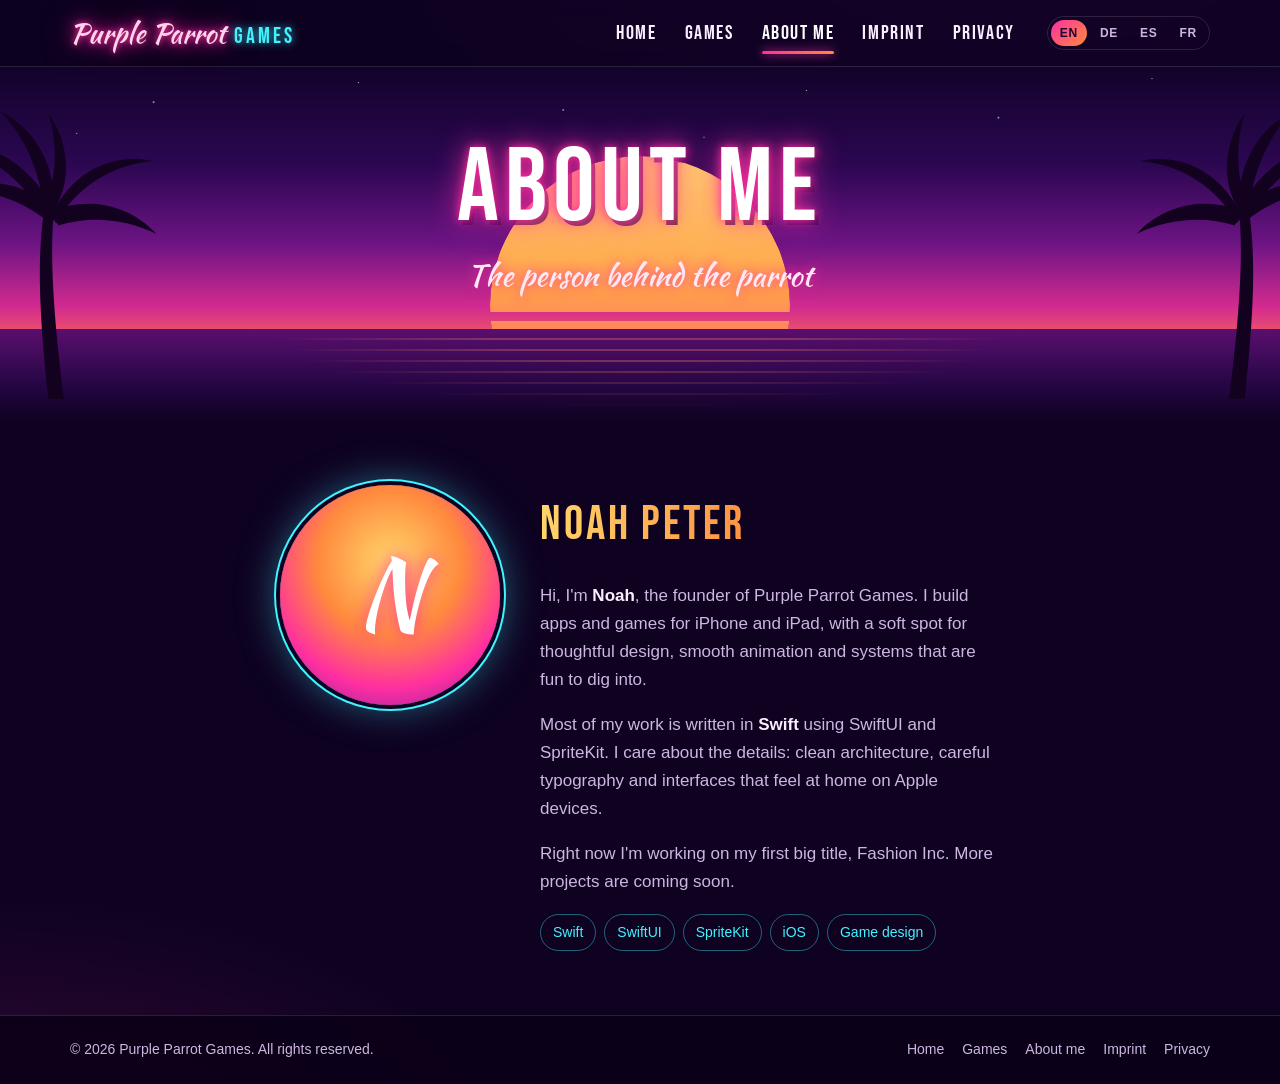
==== about.html @ 0d822679 "Vice City redesign: Purple Parrot Games, 5 pages, EN/DE/ES/FR" ====
<!doctype html>
<html lang="en">
<head>
<meta charset="utf-8">
<meta name="viewport" content="width=device-width, initial-scale=1">
<title data-i18n="title.about">About me – Purple Parrot Games</title>
<meta name="description" content="Purple Parrot Games – independent game studio from Lucerne, Switzerland.">
<meta name="theme-color" content="#0e0220">
<link rel="icon" href="data:image/svg+xml,%3Csvg xmlns='http://www.w3.org/2000/svg' viewBox='0 0 64 64'%3E%3Cdefs%3E%3ClinearGradient id='g' x1='0' y1='0' x2='0' y2='1'%3E%3Cstop offset='0' stop-color='%23ffd66b'/%3E%3Cstop offset='1' stop-color='%23ff2fa0'/%3E%3C/linearGradient%3E%3C/defs%3E%3Ccircle cx='32' cy='32' r='30' fill='url(%23g)'/%3E%3Ctext x='32' y='43' font-family='Georgia' font-size='30' font-weight='700' text-anchor='middle' fill='%231a0536'%3EP%3C/text%3E%3C/svg%3E">
<link rel="preload" href="assets/fonts/bebas-neue.woff2" as="font" type="font/woff2" crossorigin>
<link rel="stylesheet" href="assets/style.css">
<script src="assets/i18n.js" defer></script>
</head>
<body>
<header class="site-header"><div class="bar">
<a class="logo" href="index.html" aria-label="Purple Parrot Games"><span class="s">Purple Parrot</span><span class="g">GAMES</span></a>
<button class="menu-btn" type="button" aria-expanded="false" aria-controls="nav" data-i18n-aria="menu" aria-label="Menu">&#9776;</button>
<nav class="nav" id="nav"><a href="index.html"><span data-i18n="nav.home">Home</span></a><a href="games.html"><span data-i18n="nav.games">Games</span></a><a href="about.html" aria-current="page"><span data-i18n="nav.about">About me</span></a><a href="impressum.html"><span data-i18n="nav.impressum">Imprint</span></a><a href="datenschutz.html"><span data-i18n="nav.privacy">Privacy</span></a></nav>
<div class="langs" role="group" aria-label="Language"><button type="button" data-lang="en" aria-pressed="true">EN</button><button type="button" data-lang="de" aria-pressed="false">DE</button><button type="button" data-lang="es" aria-pressed="false">ES</button><button type="button" data-lang="fr" aria-pressed="false">FR</button></div>
</div></header>
<main>
<section class="sky page-hero"><div class="sun" aria-hidden="true"></div><div class="sea" aria-hidden="true"></div><svg class="palm l" viewBox="0 0 300 420" aria-hidden="true" fill="currentColor">
<path d="M150 150c-6 60-2 140 14 270h-22c-14-128-16-206-6-270z"/>
<path d="M150 150c-40-40-100-50-148-26 46-6 96 8 136 40z"/>
<path d="M150 150c-30-60-84-96-140-92 50 14 96 50 126 102z"/>
<path d="M150 150c4-62-28-118-76-140 34 34 56 84 62 142z"/>
<path d="M150 150c30-56 84-82 142-70-56 4-104 34-134 80z"/>
<path d="M150 150c52-20 110-6 146 34-44-22-96-26-140-12z"/>
<path d="M150 150c26-40 22-96-8-138 14 46 12 92-6 132z"/>
<circle cx="146" cy="156" r="9"/><circle cx="158" cy="162" r="8"/>
</svg><svg class="palm r" viewBox="0 0 300 420" aria-hidden="true" fill="currentColor">
<path d="M150 150c-6 60-2 140 14 270h-22c-14-128-16-206-6-270z"/>
<path d="M150 150c-40-40-100-50-148-26 46-6 96 8 136 40z"/>
<path d="M150 150c-30-60-84-96-140-92 50 14 96 50 126 102z"/>
<path d="M150 150c4-62-28-118-76-140 34 34 56 84 62 142z"/>
<path d="M150 150c30-56 84-82 142-70-56 4-104 34-134 80z"/>
<path d="M150 150c52-20 110-6 146 34-44-22-96-26-140-12z"/>
<path d="M150 150c26-40 22-96-8-138 14 46 12 92-6 132z"/>
<circle cx="146" cy="156" r="9"/><circle cx="158" cy="162" r="8"/>
</svg>
<h1 data-i18n="nav.about">About me</h1><p data-i18n="about.sub">The person behind the parrot</p></section>
<section class="wrap narrow">
<div class="about">
<div class="avatar" aria-hidden="true">N</div>
<div>
<h2 class="section-title">Noah Peter</h2>
<p data-i18n-html="about.p1_html">Hi, I'm <strong>Noah</strong>, the founder of Purple Parrot Games. I build apps and games for iPhone and iPad, with a soft spot for thoughtful design, smooth animation and systems that are fun to dig into.</p>
<p data-i18n-html="about.p2_html">Most of my work is written in <strong>Swift</strong> using SwiftUI and SpriteKit. I care about the details: clean architecture, careful typography and interfaces that feel at home on Apple devices.</p>
<p data-i18n="about.p3">Right now I&#x27;m working on my first big title, Fashion Inc. More projects are coming soon.</p>
<div class="chips"><span>Swift</span><span>SwiftUI</span><span>SpriteKit</span><span>iOS</span><span>Game design</span></div>
</div>
</div>
</section>
</main>
<footer class="site-footer"><div class="bar">
<span>© 2026 Purple Parrot Games. <span data-i18n="footer.rights">All rights reserved.</span></span>
<nav><a href="index.html"><span data-i18n="nav.home">Home</span></a><a href="games.html"><span data-i18n="nav.games">Games</span></a><a href="about.html"><span data-i18n="nav.about">About me</span></a><a href="impressum.html"><span data-i18n="nav.impressum">Imprint</span></a><a href="datenschutz.html"><span data-i18n="nav.privacy">Privacy</span></a></nav></div></footer>
</body>
</html>
---- assets/style.css ----
@font-face{font-family:"Kaushan Script";src:url(fonts/kaushan-script.woff2) format("woff2");font-display:swap}
@font-face{font-family:"Bebas Neue";src:url(fonts/bebas-neue.woff2) format("woff2");font-display:swap}

:root{
  --night:#0e0220;--deep:#1a0536;--purple:#3d0b66;--violet:#7a1fa2;
  --pink:#ff2fa0;--hot:#ff4f8b;--orange:#ff8a3d;--sun:#ffd66b;--cyan:#3ff3ff;
  --text:#fbefff;--muted:#cdb6e0;--line:rgba(255,255,255,.12);
  --glass:rgba(30,6,58,.62);
  --script:"Kaushan Script","Brush Script MT",cursive;
  --display:"Bebas Neue","Impact","Arial Narrow",sans-serif;
  --body:-apple-system,BlinkMacSystemFont,"Segoe UI",Roboto,Helvetica,Arial,sans-serif;
}
*{box-sizing:border-box}
html{scroll-behavior:smooth}
body{margin:0;background:var(--night);color:var(--text);font:17px/1.65 var(--body);
  background-image:radial-gradient(1200px 600px at 80% -10%,rgba(122,31,162,.35),transparent 60%),
  radial-gradient(900px 500px at 0% 110%,rgba(255,47,160,.18),transparent 60%);min-height:100vh;display:flex;flex-direction:column}
a{color:var(--cyan)}
img,svg{display:block}

/* ---------- header ---------- */
.site-header{position:sticky;top:0;z-index:50;background:rgba(14,2,32,.78);backdrop-filter:blur(12px);-webkit-backdrop-filter:blur(12px);border-bottom:1px solid var(--line)}
.bar{max-width:1180px;margin:0 auto;padding:10px 20px;display:flex;align-items:center;gap:20px}
.logo{display:flex;align-items:baseline;gap:8px;text-decoration:none;white-space:nowrap}
.logo .s{font-family:var(--script);font-size:28px;color:#ffd3ec;text-shadow:0 0 6px var(--pink),0 0 18px var(--pink),0 0 34px rgba(255,47,160,.6)}
.logo .g{font-family:var(--display);font-size:22px;letter-spacing:.14em;color:var(--cyan);text-shadow:0 0 8px rgba(63,243,255,.8)}
.nav{display:flex;gap:4px;margin-left:auto}
.nav a{font-family:var(--display);font-size:20px;letter-spacing:.08em;color:var(--text);text-decoration:none;padding:6px 12px;border-radius:8px;position:relative;transition:color .2s}
.nav a:hover{color:var(--sun)}
.nav a[aria-current=page]{color:#fff}
.nav a[aria-current=page]::after{content:"";position:absolute;left:12px;right:12px;bottom:2px;height:3px;border-radius:3px;background:linear-gradient(90deg,var(--pink),var(--orange));box-shadow:0 0 10px var(--pink)}
.langs{display:flex;gap:4px;padding:3px;border:1px solid var(--line);border-radius:999px}
.langs button{font:600 12px/1 var(--body);letter-spacing:.06em;color:var(--muted);background:none;border:0;padding:7px 9px;border-radius:999px;cursor:pointer}
.langs button:hover{color:var(--text)}
.langs button[aria-pressed=true]{background:linear-gradient(135deg,var(--pink),var(--orange));color:#1a0536}
.menu-btn{display:none;margin-left:auto;background:none;border:1px solid var(--line);color:var(--text);border-radius:10px;width:42px;height:38px;cursor:pointer;font-size:20px}

@media (max-width:900px){
  .menu-btn{display:block}
  .nav{position:absolute;top:100%;left:0;right:0;flex-direction:column;gap:0;background:rgba(14,2,32,.97);border-bottom:1px solid var(--line);padding:8px 16px 16px;display:none}
  .nav.open{display:flex}
  .nav a{font-size:24px;padding:10px 4px}
  .nav a[aria-current=page]::after{left:4px;right:auto;width:40px}
  .langs{order:3}
}
@media (max-width:520px){
  .bar{flex-wrap:wrap;gap:10px;padding:10px 16px}
  .logo .s{font-size:24px}.logo .g{font-size:18px}
  .langs{width:100%;justify-content:center}
  .menu-btn{order:2}
}

/* ---------- sky scenes ---------- */
.sky{position:relative;overflow:hidden;isolation:isolate;
  background:linear-gradient(180deg,#12032a 0%,#2c0752 28%,#6d1484 50%,#d42b8f 68%,#ff7a45 82%,#ffb35c 90%)}
.sky::before{/* stars */content:"";position:absolute;inset:0 0 45% 0;z-index:-1;opacity:.7;
  background-image:radial-gradient(1.5px 1.5px at 12% 18%,#fff,transparent),radial-gradient(1px 1px at 28% 8%,#fff,transparent),radial-gradient(1.5px 1.5px at 44% 22%,#ffe6f6,transparent),radial-gradient(1px 1px at 63% 12%,#fff,transparent),radial-gradient(1.5px 1.5px at 78% 26%,#dff,transparent),radial-gradient(1px 1px at 90% 6%,#fff,transparent),radial-gradient(1px 1px at 6% 34%,#fff,transparent),radial-gradient(1px 1px at 55% 36%,#fff,transparent)}
.sun{position:absolute;left:50%;bottom:18%;width:min(56vw,460px);aspect-ratio:1;transform:translateX(-50%);border-radius:50%;z-index:-1;
  background:linear-gradient(180deg,var(--sun) 0%,#ffa04a 45%,var(--pink) 100%);
  box-shadow:0 0 80px rgba(255,120,80,.55),0 0 160px rgba(255,47,160,.35);
  -webkit-mask:linear-gradient(#000 0 52%,transparent 52% 55%,#000 55% 63%,transparent 63% 67%,#000 67% 74%,transparent 74% 79%,#000 79% 85%,transparent 85% 91%,#000 91%);
          mask:linear-gradient(#000 0 52%,transparent 52% 55%,#000 55% 63%,transparent 63% 67%,#000 67% 74%,transparent 74% 79%,#000 79% 85%,transparent 85% 91%,#000 91%)}
.sea{position:absolute;left:0;right:0;bottom:0;height:20%;z-index:-1;
  background:linear-gradient(180deg,#5a0f6e 0%,#260645 60%,var(--night) 100%)}
.sea::before{content:"";position:absolute;inset:0;opacity:.55;
  background:repeating-linear-gradient(180deg,transparent 0 9px,rgba(255,140,90,.55) 9px 11px);
  -webkit-mask:radial-gradient(40% 120% at 50% 0,#000 30%,transparent 72%);mask:radial-gradient(40% 120% at 50% 0,#000 30%,transparent 72%)}
.palm{position:absolute;bottom:14%;z-index:-1;color:#12021f;width:min(34vw,330px);height:auto}
.palm.l{left:-4%}
.palm.r{right:-5%;transform:scaleX(-1)}
.palm.r.small{right:14%;width:min(18vw,170px);bottom:17%;opacity:.9}

.hero{min-height:min(86vh,820px);display:flex;align-items:center;justify-content:center;text-align:center;padding:90px 20px 220px}
.hero .kicker{font-family:var(--display);letter-spacing:.32em;font-size:clamp(14px,2.2vw,18px);color:#ffe3f3;text-shadow:0 0 10px rgba(255,47,160,.8)}
.brand-xl{margin:.3em 0 0;line-height:.9}
.brand-xl .s{display:block;font-family:var(--script);font-weight:400;font-size:clamp(58px,13vw,150px);color:#fff0fa;transform:rotate(-6deg);
  text-shadow:0 0 4px #fff,0 0 14px var(--pink),0 0 34px var(--pink),0 0 70px rgba(255,47,160,.8),4px 6px 0 rgba(60,0,80,.6)}
.brand-xl .g{display:block;margin-top:.3em;font-family:var(--display);font-size:clamp(34px,7vw,78px);letter-spacing:.35em;padding-left:.35em;
  color:transparent;-webkit-text-stroke:2px var(--cyan);text-shadow:0 0 18px rgba(63,243,255,.75)}
.tagline{max-width:620px;margin:22px auto 30px;font-size:clamp(17px,2.3vw,21px);color:#fff;text-shadow:0 2px 12px rgba(40,0,60,.9)}
.btns{display:flex;gap:14px;justify-content:center;flex-wrap:wrap}
.btn{font-family:var(--display);font-size:22px;letter-spacing:.1em;text-decoration:none;padding:12px 26px 10px;border-radius:12px;transition:transform .15s,box-shadow .2s}
.btn:hover{transform:translateY(-2px)}
.btn.primary{color:#1a0536;background:linear-gradient(135deg,var(--sun),var(--orange) 45%,var(--pink));box-shadow:0 8px 30px rgba(255,47,160,.45)}
.btn.ghost{color:#fff;border:2px solid var(--cyan);box-shadow:0 0 16px rgba(63,243,255,.4),inset 0 0 16px rgba(63,243,255,.2);background:rgba(14,2,32,.35)}

.page-hero{padding:70px 20px 120px;text-align:center}
.page-hero .sun{width:min(46vw,300px);bottom:-10%}
.page-hero .sea{height:26%}
.page-hero .palm{width:min(24vw,210px);bottom:6%}
.page-hero h1{margin:0;font-family:var(--display);font-weight:400;font-size:clamp(52px,10vw,104px);letter-spacing:.06em;line-height:1;color:#fff;
  text-shadow:0 0 10px var(--pink),0 0 30px var(--pink),4px 5px 0 rgba(50,0,70,.7)}
.page-hero p{margin:10px 0 0;font-family:var(--script);font-size:clamp(22px,3.4vw,30px);color:#ffe7f4;text-shadow:0 0 12px rgba(255,47,160,.9)}

/* ---------- content ---------- */
main{flex:1}
.wrap{max-width:1080px;margin:0 auto;padding:64px 20px}
.narrow{max-width:760px}
.section-title{font-family:var(--display);font-weight:400;font-size:clamp(34px,5vw,48px);letter-spacing:.06em;margin:0 0 18px;
  background:linear-gradient(90deg,var(--sun),var(--orange),var(--pink));-webkit-background-clip:text;background-clip:text;color:transparent}
.lead{font-size:19px;color:var(--muted);max-width:720px}
.grid{display:grid;grid-template-columns:repeat(auto-fit,minmax(280px,1fr));gap:24px;margin-top:28px}
.card{position:relative;padding:28px;border-radius:20px;background:var(--glass);border:1px solid rgba(255,47,160,.35);
  box-shadow:0 0 0 1px rgba(63,243,255,.06),0 20px 50px rgba(0,0,0,.35)}
.card h3{font-family:var(--display);font-weight:400;font-size:34px;letter-spacing:.05em;margin:0 0 4px}
.card .meta{font-size:14px;letter-spacing:.06em;text-transform:uppercase;color:var(--cyan);margin-bottom:12px}
.card p{color:var(--muted);margin:0 0 10px}
.badge{display:inline-block;font:700 12px/1 var(--body);letter-spacing:.12em;text-transform:uppercase;padding:7px 11px;border-radius:999px;color:#1a0536;background:linear-gradient(135deg,var(--sun),var(--pink))}
.game-art{height:190px;border-radius:14px;margin:-8px -8px 22px;overflow:hidden;position:relative;
  background:linear-gradient(180deg,#2c0752,#a01d8a 60%,#ff8a3d)}
.game-art .tag{position:absolute;left:18px;bottom:14px;font-family:var(--script);font-size:40px;color:#fff;text-shadow:0 0 12px var(--pink),0 0 26px var(--pink)}
.game-art .tower{position:absolute;bottom:0;background:#1a0430;border-radius:3px 3px 0 0}
.game-art .tower::after{content:"";position:absolute;inset:10px 6px auto;height:70%;opacity:.7;
  background:repeating-linear-gradient(180deg,transparent 0 7px,rgba(255,214,107,.55) 7px 9px)}
.card.soon{display:flex;flex-direction:column;justify-content:center;align-items:flex-start;border-style:dashed;border-color:rgba(63,243,255,.4)}
.card.soon .q{font-family:var(--script);font-size:64px;line-height:1;color:var(--cyan);text-shadow:0 0 16px rgba(63,243,255,.7);margin-bottom:8px}

.feature{display:grid;grid-template-columns:1.1fr .9fr;gap:36px;align-items:center}
@media (max-width:800px){.feature{grid-template-columns:1fr}}

.about{display:grid;grid-template-columns:220px 1fr;gap:40px;align-items:start}
.avatar{width:220px;aspect-ratio:1;border-radius:50%;display:grid;place-items:center;font-family:var(--script);font-size:96px;color:#fff;
  background:radial-gradient(circle at 50% 35%,var(--sun),var(--orange) 40%,var(--pink) 70%,var(--violet));
  box-shadow:0 0 0 4px var(--night),0 0 0 6px var(--cyan),0 0 40px rgba(63,243,255,.5);text-shadow:0 0 18px var(--pink)}
.about p{color:var(--muted)}
.about p strong{color:var(--text)}
.chips{display:flex;flex-wrap:wrap;gap:8px;margin-top:18px}
.chips span{font-size:14px;padding:6px 12px;border-radius:999px;border:1px solid rgba(63,243,255,.4);color:var(--cyan)}
@media (max-width:700px){.about{grid-template-columns:1fr}.avatar{width:160px;font-size:70px;margin:0 auto}}

.legal h2{font-family:var(--display);font-weight:400;font-size:30px;letter-spacing:.05em;margin:38px 0 8px;color:var(--sun)}
.legal h2:first-child{margin-top:0}
.legal p,.legal li{color:var(--muted)}
.legal address{font-style:normal;color:var(--text);line-height:1.8}
.todo{background:rgba(255,214,107,.18);color:var(--sun);border:1px dashed var(--sun);border-radius:6px;padding:1px 6px}
.note{font-size:14px;color:var(--muted);border-left:3px solid var(--pink);padding-left:12px;margin-top:36px}

/* ---------- footer ---------- */
.site-footer{border-top:1px solid var(--line);background:rgba(10,1,24,.9)}
.site-footer .bar{flex-wrap:wrap;justify-content:space-between;padding:22px 20px;font-size:14px;color:var(--muted)}
.site-footer nav{display:flex;gap:18px;flex-wrap:wrap}
.site-footer a{color:var(--muted);text-decoration:none}
.site-footer a:hover{color:var(--pink)}

@media (prefers-reduced-motion:no-preference){
  .sun{animation:glow 6s ease-in-out infinite alternate}
  @keyframes glow{to{box-shadow:0 0 110px rgba(255,120,80,.7),0 0 200px rgba(255,47,160,.45)}}
  .brand-xl .s{animation:flicker 7s infinite}
  @keyframes flicker{0%,92%,100%{opacity:1}93%{opacity:.75}94%{opacity:1}96%{opacity:.85}}
}
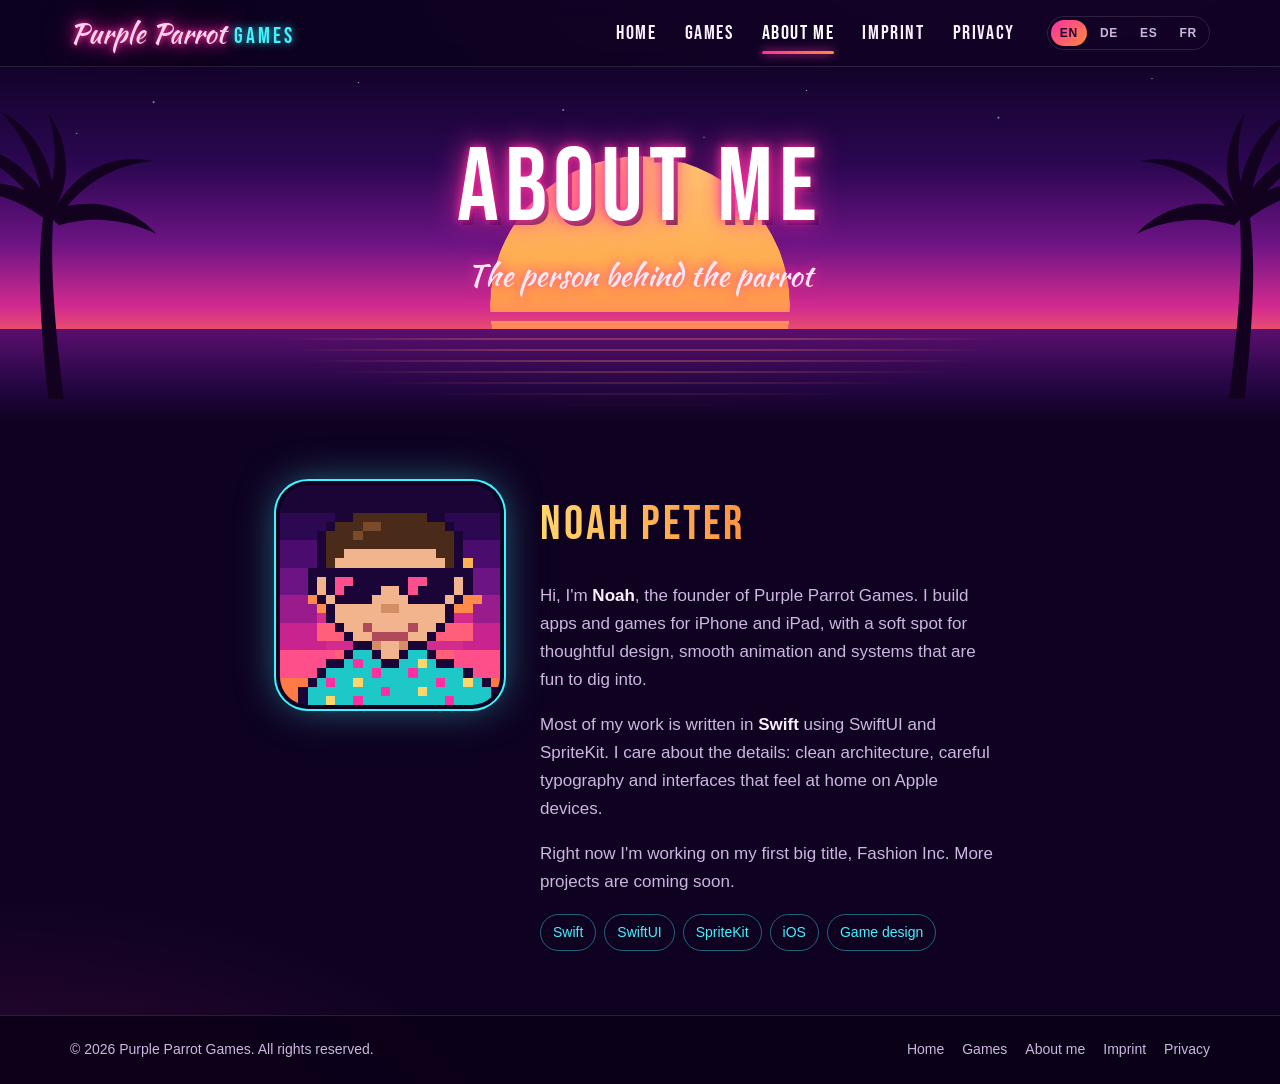
==== commit 2f32bf65: "Update about.html" ====
--- a/about.html
+++ b/about.html
@@ -41,7 +41,7 @@
 <h1 data-i18n="nav.about">About me</h1><p data-i18n="about.sub">The person behind the parrot</p></section>
 <section class="wrap narrow">
 <div class="about">
-<div class="avatar" aria-hidden="true">N</div>
+<div class="avatar" style="background:#1a0536;border-radius:28px;overflow:hidden"><svg class="pixel-avatar" style="width:100%;height:100%;display:block" viewBox="0 0 24 24" shape-rendering="crispEdges" role="img" aria-label="Pixel art portrait of Noah"><rect x="0" y="0" width="24" height="1" fill="#1a0536"/><rect x="0" y="1" width="24" height="1" fill="#1a0536"/><rect x="0" y="2" width="24" height="1" fill="#1a0536"/><rect x="0" y="3" width="6" height="1" fill="#2c0752"/><rect x="6" y="3" width="2" height="1" fill="#1a0536"/><rect x="8" y="3" width="8" height="1" fill="#4a2a18"/><rect x="16" y="3" width="2" height="1" fill="#1a0536"/><rect x="18" y="3" width="6" height="1" fill="#2c0752"/><rect x="0" y="4" width="5" height="1" fill="#2c0752"/><rect x="5" y="4" width="1" height="1" fill="#1a0536"/><rect x="6" y="4" width="3" height="1" fill="#4a2a18"/><rect x="9" y="4" width="2" height="1" fill="#7a4a2a"/><rect x="11" y="4" width="7" height="1" fill="#4a2a18"/><rect x="18" y="4" width="1" height="1" fill="#1a0536"/><rect x="19" y="4" width="5" height="1" fill="#2c0752"/><rect x="0" y="5" width="4" height="1" fill="#2c0752"/><rect x="4" y="5" width="1" height="1" fill="#1a0536"/><rect x="5" y="5" width="3" height="1" fill="#4a2a18"/><rect x="8" y="5" width="1" height="1" fill="#7a4a2a"/><rect x="9" y="5" width="10" height="1" fill="#4a2a18"/><rect x="19" y="5" width="1" height="1" fill="#1a0536"/><rect x="20" y="5" width="4" height="1" fill="#2c0752"/><rect x="0" y="6" width="4" height="1" fill="#4a0d6e"/><rect x="4" y="6" width="1" height="1" fill="#1a0536"/><rect x="5" y="6" width="14" height="1" fill="#4a2a18"/><rect x="19" y="6" width="1" height="1" fill="#1a0536"/><rect x="20" y="6" width="4" height="1" fill="#4a0d6e"/><rect x="0" y="7" width="4" height="1" fill="#4a0d6e"/><rect x="4" y="7" width="1" height="1" fill="#1a0536"/><rect x="5" y="7" width="2" height="1" fill="#4a2a18"/><rect x="7" y="7" width="10" height="1" fill="#f2b48c"/><rect x="17" y="7" width="2" height="1" fill="#4a2a18"/><rect x="19" y="7" width="1" height="1" fill="#1a0536"/><rect x="20" y="7" width="4" height="1" fill="#4a0d6e"/><rect x="0" y="8" width="4" height="1" fill="#4a0d6e"/><rect x="4" y="8" width="1" height="1" fill="#1a0536"/><rect x="5" y="8" width="1" height="1" fill="#4a2a18"/><rect x="6" y="8" width="12" height="1" fill="#f2b48c"/><rect x="18" y="8" width="1" height="1" fill="#4a2a18"/><rect x="19" y="8" width="1" height="1" fill="#1a0536"/><rect x="20" y="8" width="1" height="1" fill="#ffb054"/><rect x="21" y="8" width="3" height="1" fill="#4a0d6e"/><rect x="0" y="9" width="3" height="1" fill="#6d1484"/><rect x="3" y="9" width="18" height="1" fill="#1a0536"/><rect x="21" y="9" width="3" height="1" fill="#6d1484"/><rect x="0" y="10" width="3" height="1" fill="#6d1484"/><rect x="3" y="10" width="1" height="1" fill="#1a0536"/><rect x="4" y="10" width="1" height="1" fill="#f2b48c"/><rect x="5" y="10" width="1" height="1" fill="#1a0536"/><rect x="6" y="10" width="2" height="1" fill="#ff4f8b"/><rect x="8" y="10" width="6" height="1" fill="#1a0536"/><rect x="14" y="10" width="2" height="1" fill="#ff4f8b"/><rect x="16" y="10" width="3" height="1" fill="#1a0536"/><rect x="19" y="10" width="1" height="1" fill="#f2b48c"/><rect x="20" y="10" width="1" height="1" fill="#1a0536"/><rect x="21" y="10" width="3" height="1" fill="#6d1484"/><rect x="0" y="11" width="3" height="1" fill="#6d1484"/><rect x="3" y="11" width="1" height="1" fill="#1a0536"/><rect x="4" y="11" width="1" height="1" fill="#f2b48c"/><rect x="5" y="11" width="1" height="1" fill="#1a0536"/><rect x="6" y="11" width="1" height="1" fill="#ff4f8b"/><rect x="7" y="11" width="4" height="1" fill="#1a0536"/><rect x="11" y="11" width="2" height="1" fill="#f2b48c"/><rect x="13" y="11" width="1" height="1" fill="#1a0536"/><rect x="14" y="11" width="1" height="1" fill="#ff4f8b"/><rect x="15" y="11" width="4" height="1" fill="#1a0536"/><rect x="19" y="11" width="1" height="1" fill="#f2b48c"/><rect x="20" y="11" width="1" height="1" fill="#1a0536"/><rect x="21" y="11" width="3" height="1" fill="#6d1484"/><rect x="0" y="12" width="3" height="1" fill="#9a1b8c"/><rect x="3" y="12" width="1" height="1" fill="#ff8a4a"/><rect x="4" y="12" width="1" height="1" fill="#1a0536"/><rect x="5" y="12" width="1" height="1" fill="#f2b48c"/><rect x="6" y="12" width="4" height="1" fill="#1a0536"/><rect x="10" y="12" width="4" height="1" fill="#f2b48c"/><rect x="14" y="12" width="4" height="1" fill="#1a0536"/><rect x="18" y="12" width="1" height="1" fill="#f2b48c"/><rect x="19" y="12" width="1" height="1" fill="#1a0536"/><rect x="20" y="12" width="2" height="1" fill="#ff8a4a"/><rect x="22" y="12" width="2" height="1" fill="#9a1b8c"/><rect x="0" y="13" width="4" height="1" fill="#9a1b8c"/><rect x="4" y="13" width="1" height="1" fill="#ff8a4a"/><rect x="5" y="13" width="1" height="1" fill="#1a0536"/><rect x="6" y="13" width="5" height="1" fill="#f2b48c"/><rect x="11" y="13" width="2" height="1" fill="#d48e66"/><rect x="13" y="13" width="5" height="1" fill="#f2b48c"/><rect x="18" y="13" width="1" height="1" fill="#1a0536"/><rect x="19" y="13" width="2" height="1" fill="#ff8a4a"/><rect x="21" y="13" width="3" height="1" fill="#9a1b8c"/><rect x="0" y="14" width="4" height="1" fill="#9a1b8c"/><rect x="4" y="14" width="1" height="1" fill="#d42b8f"/><rect x="5" y="14" width="1" height="1" fill="#1a0536"/><rect x="6" y="14" width="12" height="1" fill="#f2b48c"/><rect x="18" y="14" width="1" height="1" fill="#1a0536"/><rect x="19" y="14" width="2" height="1" fill="#d42b8f"/><rect x="21" y="14" width="3" height="1" fill="#9a1b8c"/><rect x="0" y="15" width="4" height="1" fill="#c8238f"/><rect x="4" y="15" width="2" height="1" fill="#ff5f7a"/><rect x="6" y="15" width="1" height="1" fill="#1a0536"/><rect x="7" y="15" width="2" height="1" fill="#f2b48c"/><rect x="9" y="15" width="1" height="1" fill="#b04a5a"/><rect x="10" y="15" width="4" height="1" fill="#f2b48c"/><rect x="14" y="15" width="1" height="1" fill="#b04a5a"/><rect x="15" y="15" width="2" height="1" fill="#f2b48c"/><rect x="17" y="15" width="1" height="1" fill="#1a0536"/><rect x="18" y="15" width="3" height="1" fill="#ff5f7a"/><rect x="21" y="15" width="3" height="1" fill="#c8238f"/><rect x="0" y="16" width="4" height="1" fill="#c8238f"/><rect x="4" y="16" width="3" height="1" fill="#ff5f7a"/><rect x="7" y="16" width="1" height="1" fill="#1a0536"/><rect x="8" y="16" width="2" height="1" fill="#f2b48c"/><rect x="10" y="16" width="4" height="1" fill="#b04a5a"/><rect x="14" y="16" width="2" height="1" fill="#f2b48c"/><rect x="16" y="16" width="1" height="1" fill="#1a0536"/><rect x="17" y="16" width="4" height="1" fill="#ff5f7a"/><rect x="21" y="16" width="3" height="1" fill="#c8238f"/><rect x="0" y="17" width="5" height="1" fill="#c8238f"/><rect x="5" y="17" width="3" height="1" fill="#d42b8f"/><rect x="8" y="17" width="2" height="1" fill="#1a0536"/><rect x="10" y="17" width="1" height="1" fill="#d48e66"/><rect x="11" y="17" width="2" height="1" fill="#f2b48c"/><rect x="13" y="17" width="1" height="1" fill="#d48e66"/><rect x="14" y="17" width="2" height="1" fill="#1a0536"/><rect x="16" y="17" width="4" height="1" fill="#d42b8f"/><rect x="20" y="17" width="4" height="1" fill="#c8238f"/><rect x="0" y="18" width="6" height="1" fill="#ff4f8b"/><rect x="6" y="18" width="1" height="1" fill="#ff5f7a"/><rect x="7" y="18" width="1" height="1" fill="#1a0536"/><rect x="8" y="18" width="2" height="1" fill="#1ec8c8"/><rect x="10" y="18" width="1" height="1" fill="#1a0536"/><rect x="11" y="18" width="2" height="1" fill="#f2b48c"/><rect x="13" y="18" width="1" height="1" fill="#1a0536"/><rect x="14" y="18" width="2" height="1" fill="#1ec8c8"/><rect x="16" y="18" width="1" height="1" fill="#1a0536"/><rect x="17" y="18" width="2" height="1" fill="#ff5f7a"/><rect x="19" y="18" width="5" height="1" fill="#ff4f8b"/><rect x="0" y="19" width="5" height="1" fill="#ff4f8b"/><rect x="5" y="19" width="2" height="1" fill="#1a0536"/><rect x="7" y="19" width="1" height="1" fill="#1ec8c8"/><rect x="8" y="19" width="1" height="1" fill="#ff2fa0"/><rect x="9" y="19" width="2" height="1" fill="#1ec8c8"/><rect x="11" y="19" width="2" height="1" fill="#1a0536"/><rect x="13" y="19" width="2" height="1" fill="#1ec8c8"/><rect x="15" y="19" width="1" height="1" fill="#ffd66b"/><rect x="16" y="19" width="1" height="1" fill="#1ec8c8"/><rect x="17" y="19" width="2" height="1" fill="#1a0536"/><rect x="19" y="19" width="5" height="1" fill="#ff4f8b"/><rect x="0" y="20" width="4" height="1" fill="#ff4f8b"/><rect x="4" y="20" width="1" height="1" fill="#1a0536"/><rect x="5" y="20" width="5" height="1" fill="#1ec8c8"/><rect x="10" y="20" width="1" height="1" fill="#ff2fa0"/><rect x="11" y="20" width="3" height="1" fill="#1ec8c8"/><rect x="14" y="20" width="1" height="1" fill="#ff2fa0"/><rect x="15" y="20" width="5" height="1" fill="#1ec8c8"/><rect x="20" y="20" width="1" height="1" fill="#1a0536"/><rect x="21" y="20" width="3" height="1" fill="#ff4f8b"/><rect x="0" y="21" width="3" height="1" fill="#ff7a45"/><rect x="3" y="21" width="1" height="1" fill="#1a0536"/><rect x="4" y="21" width="1" height="1" fill="#1ec8c8"/><rect x="5" y="21" width="1" height="1" fill="#ff2fa0"/><rect x="6" y="21" width="2" height="1" fill="#1ec8c8"/><rect x="8" y="21" width="1" height="1" fill="#ffd66b"/><rect x="9" y="21" width="8" height="1" fill="#1ec8c8"/><rect x="17" y="21" width="1" height="1" fill="#ff2fa0"/><rect x="18" y="21" width="2" height="1" fill="#1ec8c8"/><rect x="20" y="21" width="1" height="1" fill="#ffd66b"/><rect x="21" y="21" width="1" height="1" fill="#1ec8c8"/><rect x="22" y="21" width="1" height="1" fill="#1a0536"/><rect x="23" y="21" width="1" height="1" fill="#ff7a45"/><rect x="0" y="22" width="2" height="1" fill="#ff7a45"/><rect x="2" y="22" width="1" height="1" fill="#1a0536"/><rect x="3" y="22" width="8" height="1" fill="#1ec8c8"/><rect x="11" y="22" width="1" height="1" fill="#ff2fa0"/><rect x="12" y="22" width="3" height="1" fill="#1ec8c8"/><rect x="15" y="22" width="1" height="1" fill="#ffd66b"/><rect x="16" y="22" width="7" height="1" fill="#1ec8c8"/><rect x="23" y="22" width="1" height="1" fill="#1a0536"/><rect x="0" y="23" width="2" height="1" fill="#ff7a45"/><rect x="2" y="23" width="1" height="1" fill="#1a0536"/><rect x="3" y="23" width="2" height="1" fill="#1ec8c8"/><rect x="5" y="23" width="1" height="1" fill="#ffd66b"/><rect x="6" y="23" width="2" height="1" fill="#1ec8c8"/><rect x="8" y="23" width="1" height="1" fill="#ff2fa0"/><rect x="9" y="23" width="9" height="1" fill="#1ec8c8"/><rect x="18" y="23" width="1" height="1" fill="#ff2fa0"/><rect x="19" y="23" width="4" height="1" fill="#1ec8c8"/><rect x="23" y="23" width="1" height="1" fill="#1a0536"/></svg></div>
 <div>
 <h2 class="section-title">Noah Peter</h2>
 <p data-i18n-html="about.p1_html">Hi, I'm <strong>Noah</strong>, the founder of Purple Parrot Games. I build apps and games for iPhone and iPad, with a soft spot for thoughtful design, smooth animation and systems that are fun to dig into.</p>
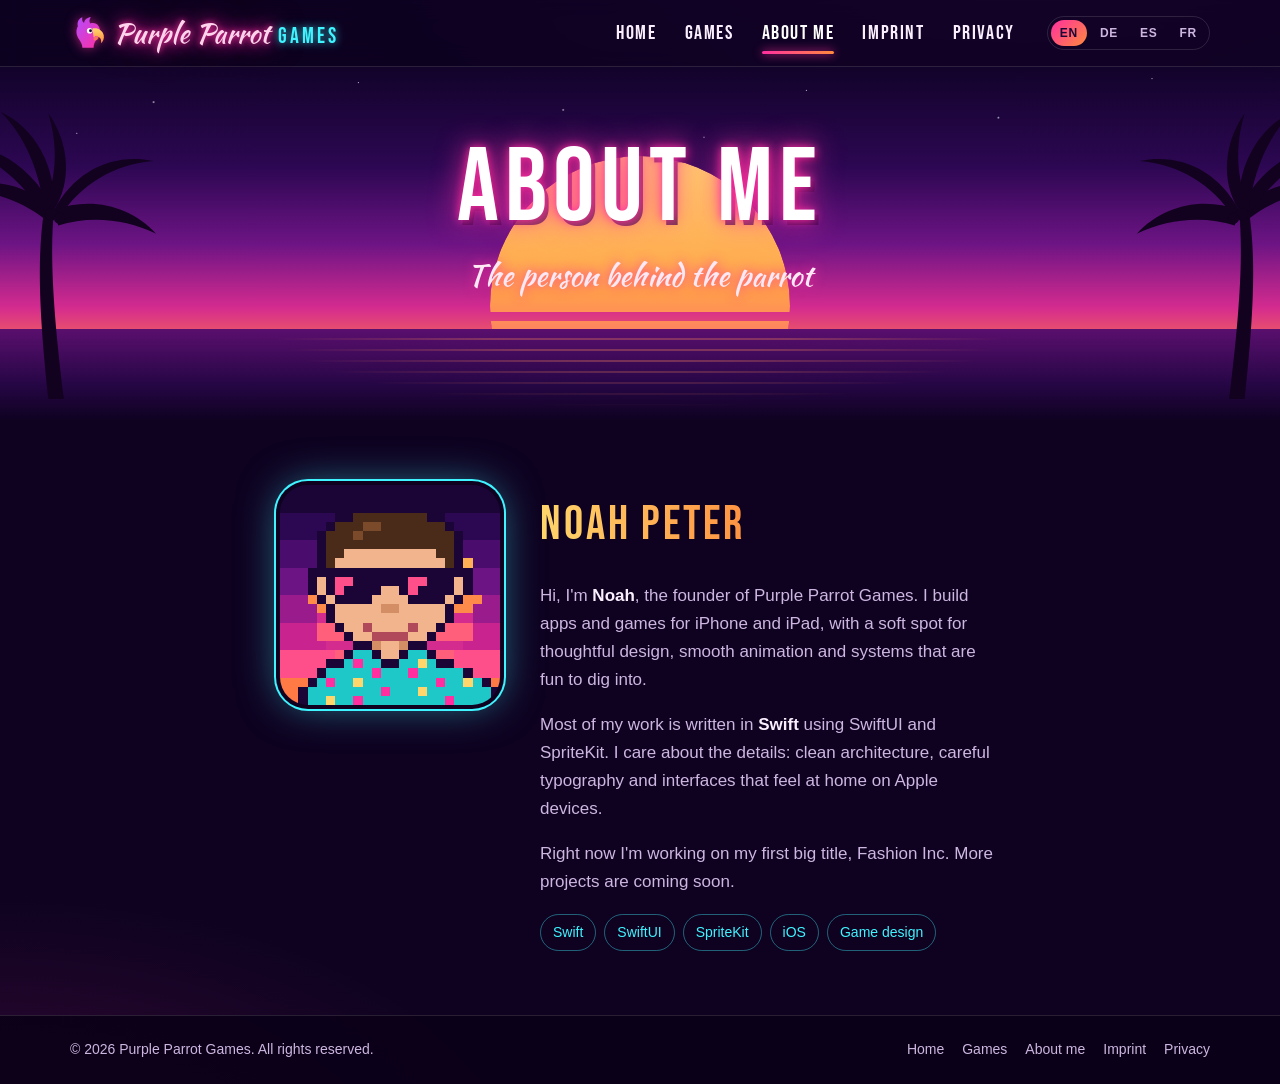
==== commit 7f185ce0: "Update about.html" ====
--- a/about.html
+++ b/about.html
@@ -6,14 +6,14 @@
 <title data-i18n="title.about">About me – Purple Parrot Games</title>
 <meta name="description" content="Purple Parrot Games – independent game studio from Lucerne, Switzerland.">
 <meta name="theme-color" content="#0e0220">
-<link rel="icon" href="data:image/svg+xml,%3Csvg xmlns='http://www.w3.org/2000/svg' viewBox='0 0 64 64'%3E%3Cdefs%3E%3ClinearGradient id='g' x1='0' y1='0' x2='0' y2='1'%3E%3Cstop offset='0' stop-color='%23ffd66b'/%3E%3Cstop offset='1' stop-color='%23ff2fa0'/%3E%3C/linearGradient%3E%3C/defs%3E%3Ccircle cx='32' cy='32' r='30' fill='url(%23g)'/%3E%3Ctext x='32' y='43' font-family='Georgia' font-size='30' font-weight='700' text-anchor='middle' fill='%231a0536'%3EP%3C/text%3E%3C/svg%3E">
+<link rel="icon" href="assets/logo.svg" type="image/svg+xml">
 <link rel="preload" href="assets/fonts/bebas-neue.woff2" as="font" type="font/woff2" crossorigin>
 <link rel="stylesheet" href="assets/style.css">
 <script src="assets/i18n.js" defer></script>
 </head>
 <body>
 <header class="site-header"><div class="bar">
-<a class="logo" href="index.html" aria-label="Purple Parrot Games"><span class="s">Purple Parrot</span><span class="g">GAMES</span></a>
+<a class="logo" href="index.html" aria-label="Purple Parrot Games"><img class="logo-mark" src="assets/logo.svg" alt="" width="36" height="36"><span class="s">Purple Parrot</span><span class="g">GAMES</span></a>
 <button class="menu-btn" type="button" aria-expanded="false" aria-controls="nav" data-i18n-aria="menu" aria-label="Menu">&#9776;</button>
 <nav class="nav" id="nav"><a href="index.html"><span data-i18n="nav.home">Home</span></a><a href="games.html"><span data-i18n="nav.games">Games</span></a><a href="about.html" aria-current="page"><span data-i18n="nav.about">About me</span></a><a href="impressum.html"><span data-i18n="nav.impressum">Imprint</span></a><a href="datenschutz.html"><span data-i18n="nav.privacy">Privacy</span></a></nav>
 <div class="langs" role="group" aria-label="Language"><button type="button" data-lang="en" aria-pressed="true">EN</button><button type="button" data-lang="de" aria-pressed="false">DE</button><button type="button" data-lang="es" aria-pressed="false">ES</button><button type="button" data-lang="fr" aria-pressed="false">FR</button></div>
--- a/assets/style.css
+++ b/assets/style.css
@@ -148,3 +148,5 @@
   .brand-xl .s{animation:flicker 7s infinite}
   @keyframes flicker{0%,92%,100%{opacity:1}93%{opacity:.75}94%{opacity:1}96%{opacity:.85}}
 }
+.logo-mark{width:36px;height:36px;align-self:center;filter:drop-shadow(0 0 6px rgba(255,47,160,.65))}
+@media (max-width:520px){.logo-mark{width:30px;height:30px}}
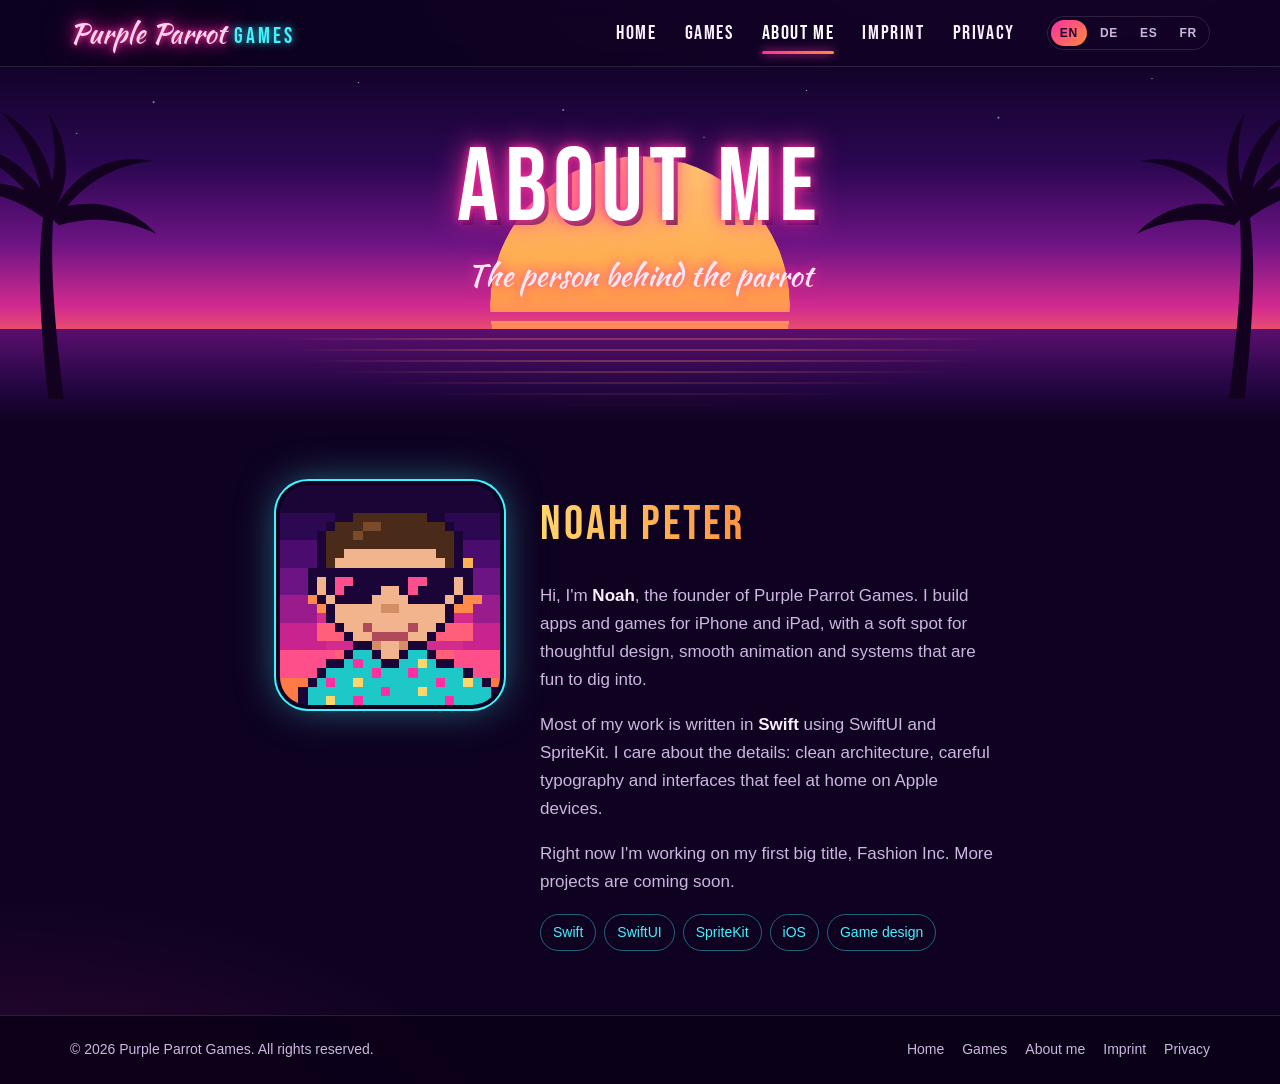
==== commit 67dc0ee3: "Update about.html" ====
--- a/about.html
+++ b/about.html
@@ -6,14 +6,14 @@
 <title data-i18n="title.about">About me – Purple Parrot Games</title>
 <meta name="description" content="Purple Parrot Games – independent game studio from Lucerne, Switzerland.">
 <meta name="theme-color" content="#0e0220">
-<link rel="icon" href="assets/logo.svg" type="image/svg+xml">
+<link rel="icon" href="data:image/svg+xml,%3Csvg xmlns='http://www.w3.org/2000/svg' viewBox='0 0 64 64'%3E%3Cdefs%3E%3ClinearGradient id='g' x1='0' y1='0' x2='0' y2='1'%3E%3Cstop offset='0' stop-color='%23ffd66b'/%3E%3Cstop offset='1' stop-color='%23ff2fa0'/%3E%3C/linearGradient%3E%3C/defs%3E%3Ccircle cx='32' cy='32' r='30' fill='url(%23g)'/%3E%3Ctext x='32' y='43' font-family='Georgia' font-size='30' font-weight='700' text-anchor='middle' fill='%231a0536'%3EP%3C/text%3E%3C/svg%3E">
 <link rel="preload" href="assets/fonts/bebas-neue.woff2" as="font" type="font/woff2" crossorigin>
 <link rel="stylesheet" href="assets/style.css">
 <script src="assets/i18n.js" defer></script>
 </head>
 <body>
 <header class="site-header"><div class="bar">
-<a class="logo" href="index.html" aria-label="Purple Parrot Games"><img class="logo-mark" src="assets/logo.svg" alt="" width="36" height="36"><span class="s">Purple Parrot</span><span class="g">GAMES</span></a>
+<a class="logo" href="index.html" aria-label="Purple Parrot Games"><span class="s">Purple Parrot</span><span class="g">GAMES</span></a>
 <button class="menu-btn" type="button" aria-expanded="false" aria-controls="nav" data-i18n-aria="menu" aria-label="Menu">&#9776;</button>
 <nav class="nav" id="nav"><a href="index.html"><span data-i18n="nav.home">Home</span></a><a href="games.html"><span data-i18n="nav.games">Games</span></a><a href="about.html" aria-current="page"><span data-i18n="nav.about">About me</span></a><a href="impressum.html"><span data-i18n="nav.impressum">Imprint</span></a><a href="datenschutz.html"><span data-i18n="nav.privacy">Privacy</span></a></nav>
 <div class="langs" role="group" aria-label="Language"><button type="button" data-lang="en" aria-pressed="true">EN</button><button type="button" data-lang="de" aria-pressed="false">DE</button><button type="button" data-lang="es" aria-pressed="false">ES</button><button type="button" data-lang="fr" aria-pressed="false">FR</button></div>
